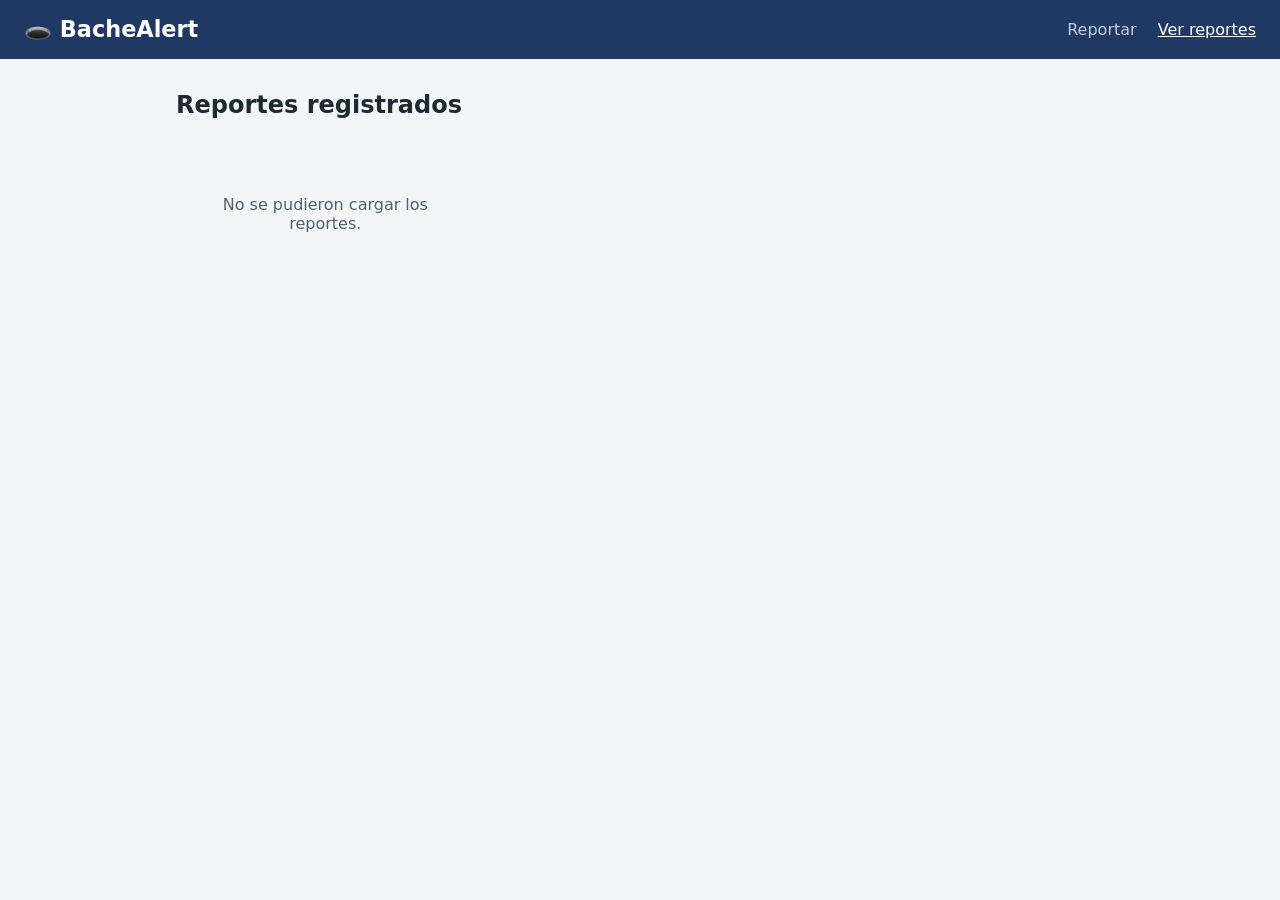
==== app/src/main/resources/static/reportes.html @ e4fe508c "Backend completo y frontend" ====
<!DOCTYPE html>
<html lang="es">
<head>
  <meta charset="UTF-8">
  <meta name="viewport" content="width=device-width, initial-scale=1">
  <title>BacheAlert — Reportes</title>
  <link rel="stylesheet" href="estilos.css">
</head>
<body>
  <header>
    <h1>🕳️ BacheAlert</h1>
    <nav>
      <a href="index.html">Reportar</a>
      <a href="reportes.html" class="activo">Ver reportes</a>
    </nav>
  </header>

  <main style="max-width: 960px;">
    <h2>Reportes registrados</h2>
    <div id="lista" class="grid"></div>
  </main>

  <script src="reportes.js"></script>
</body>
</html>
---- app/src/main/resources/static/estilos.css ----
* { box-sizing: border-box; }

body {
  margin: 0;
  font-family: system-ui, -apple-system, "Segoe UI", sans-serif;
  background: #f4f5f7;
  color: #1f2933;
}

header {
  background: #1f3864;
  color: white;
  padding: 16px 24px;
  display: flex;
  justify-content: space-between;
  align-items: center;
  flex-wrap: wrap;
  gap: 12px;
}
header h1 { margin: 0; font-size: 1.4rem; }
nav a {
  color: white;
  text-decoration: none;
  margin-left: 16px;
  opacity: 0.75;
}
nav a.activo, nav a:hover { opacity: 1; text-decoration: underline; }

main { max-width: 640px; margin: 32px auto; padding: 0 16px; }

.tarjeta {
  background: white;
  border-radius: 12px;
  padding: 24px;
  box-shadow: 0 2px 8px rgba(0,0,0,0.08);
}

label { display: block; margin-top: 16px; font-weight: 600; }
input[type="text"], input[type="file"] {
  width: 100%;
  margin-top: 6px;
  padding: 10px;
  border: 1px solid #cbd2d9;
  border-radius: 8px;
  font-size: 1rem;
}

#vista-previa {
  display: block;
  max-width: 100%;
  max-height: 320px;
  margin-top: 12px;
  border-radius: 8px;
}

button {
  margin-top: 20px;
  width: 100%;
  padding: 12px;
  background: #2f5496;
  color: white;
  border: none;
  border-radius: 8px;
  font-size: 1rem;
  cursor: pointer;
}
button:disabled { background: #9aa5b1; cursor: wait; }

#resultado { margin-top: 20px; padding: 14px; border-radius: 8px; line-height: 1.5; }
#resultado.ok      { background: #e3f6e8; color: #1b5e20; }
#resultado.rechazo { background: #fff4e0; color: #8a5a00; }
#resultado.error   { background: #fdecea; color: #b71c1c; }

/* Lista de reportes */
.grid { display: grid; grid-template-columns: repeat(auto-fill, minmax(260px, 1fr)); gap: 16px; }
.reporte img { width: 100%; height: 180px; object-fit: cover; border-radius: 8px 8px 0 0; }
.reporte .cuerpo { padding: 12px; }
.reporte .meta { color: #52606d; font-size: 0.9rem; margin: 4px 0; }
.vacio { text-align: center; color: #52606d; padding: 40px; }
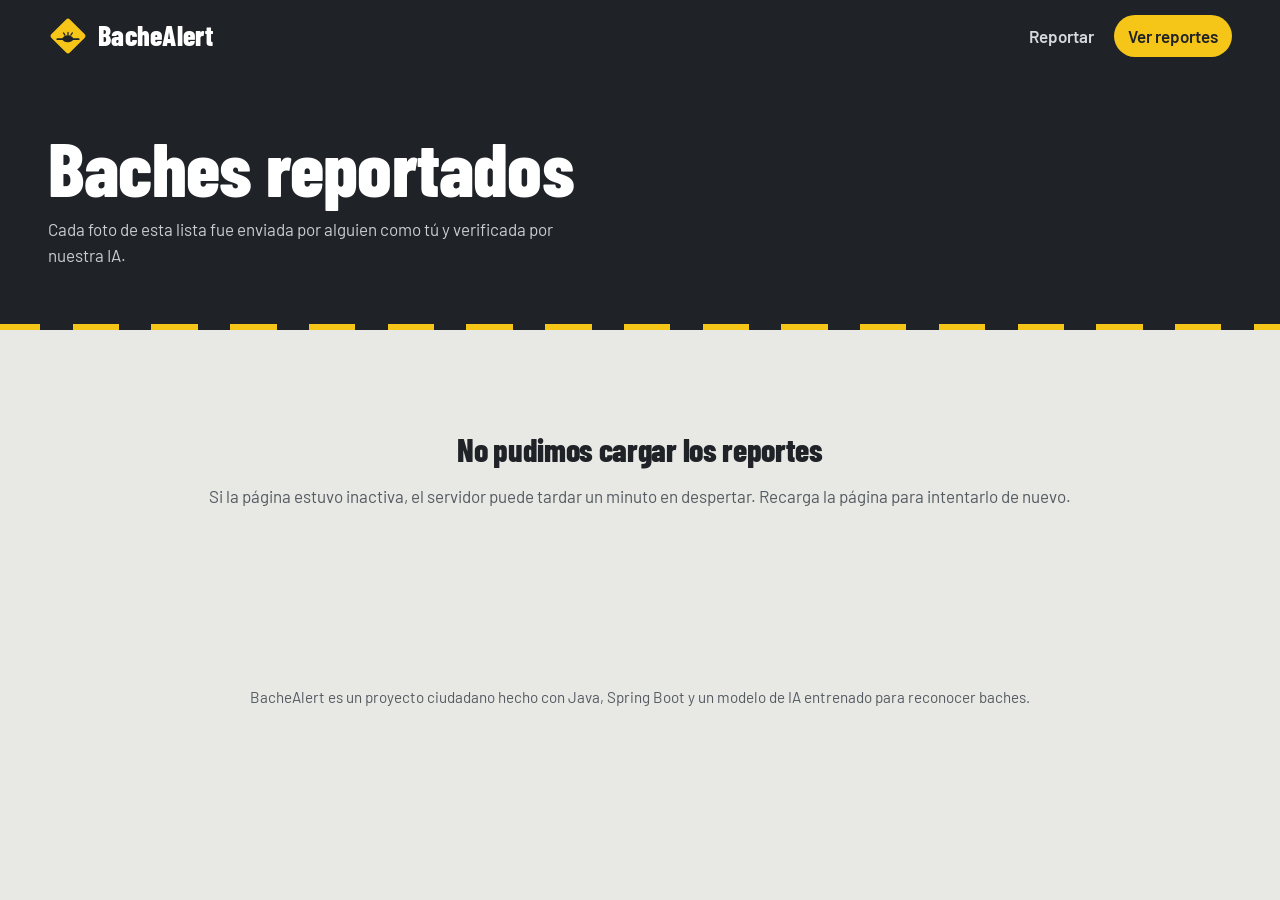
==== commit deff33ed: "Rediseño del frontend: estilo urbano vial - Paleta asfalto y amarillo de señal, modo claro u oscuro " ====
--- a/app/src/main/resources/static/reportes.html
+++ b/app/src/main/resources/static/reportes.html
@@ -3,22 +3,46 @@
 <head>
   <meta charset="UTF-8">
   <meta name="viewport" content="width=device-width, initial-scale=1">
-  <title>BacheAlert — Reportes</title>
+  <title>BacheAlert — Reportes de la ciudad</title>
+  <meta name="description" content="Todos los baches que la comunidad ha reportado y nuestra IA ha verificado.">
+  <link rel="icon" href="logo.svg" type="image/svg+xml">
+  <link rel="preconnect" href="https://fonts.googleapis.com">
+  <link rel="preconnect" href="https://fonts.gstatic.com" crossorigin>
+  <link href="https://fonts.googleapis.com/css2?family=Barlow+Condensed:wght@600;700;800&family=Barlow:wght@400;500;600&display=swap" rel="stylesheet">
   <link rel="stylesheet" href="estilos.css">
 </head>
 <body>
-  <header>
-    <h1>🕳️ BacheAlert</h1>
-    <nav>
+  <header class="barra">
+    <a href="index.html" class="marca" aria-label="BacheAlert, inicio">
+      <img src="logo.svg" alt="" width="40" height="40">
+      <span>BacheAlert</span>
+    </a>
+    <nav aria-label="Principal">
       <a href="index.html">Reportar</a>
-      <a href="reportes.html" class="activo">Ver reportes</a>
+      <a href="reportes.html" aria-current="page">Ver reportes</a>
     </nav>
   </header>
 
-  <main style="max-width: 960px;">
-    <h2>Reportes registrados</h2>
-    <div id="lista" class="grid"></div>
+  <section class="encabezado-lista">
+    <div>
+      <h1>Baches reportados</h1>
+      <p>Cada foto de esta lista fue enviada por alguien como tú y verificada por nuestra IA.</p>
+    </div>
+    <div class="contador" id="contador" hidden>
+      <span class="contador-num" id="contador-num">0</span>
+      <span class="contador-txt" id="contador-txt">baches reportados</span>
+    </div>
+  </section>
+
+  <main class="contenido contenido-ancho">
+    <div id="lista" class="grid" aria-live="polite">
+      <p class="cargando">Cargando reportes…</p>
+    </div>
   </main>
+
+  <footer class="pie">
+    <p>BacheAlert es un proyecto ciudadano hecho con Java, Spring Boot y un modelo de IA entrenado para reconocer baches.</p>
+  </footer>
 
   <script src="reportes.js"></script>
 </body>
--- a/app/src/main/resources/static/estilos.css
+++ b/app/src/main/resources/static/estilos.css
@@ -1,79 +1,539 @@
+/* ============================================================
+   BacheAlert — estilo "urbano vial"
+   Asfalto, amarillo de señal y línea discontinua de la calle.
+   Modo claro u oscuro automático según el dispositivo.
+   ============================================================ */
+
+/* ---------- Colores y medidas (modo claro: concreto) ---------- */
+:root {
+  --amarillo: #F5C518;          /* amarillo de señal vial */
+  --amarillo-texto: #7A5C00;    /* amarillo oscuro, legible sobre fondo claro */
+  --asfalto: #1F2226;
+  --asfalto-2: #2A2E33;
+
+  --fondo: #E8E9E5;             /* concreto */
+  --superficie: #FFFFFF;
+  --superficie-2: #F4F5F2;
+  --texto: #1F2226;
+  --texto-suave: #545A61;
+  --borde: #CDD0CA;
+
+  --ok: #2E9E5B;
+  --ok-fondo: #E3F4EA;
+  --alerta: #B56A00;
+  --alerta-fondo: #FFF3D6;
+  --error: #C93A3A;
+  --error-fondo: #FBE6E6;
+
+  --radio: 14px;
+  --sombra: 0 1px 2px rgb(31 34 38 / 8%), 0 8px 24px rgb(31 34 38 / 8%);
+  --titulos: "Barlow Condensed", "Arial Narrow", sans-serif;
+  --cuerpo: "Barlow", system-ui, sans-serif;
+
+  color-scheme: light dark;
+}
+
+/* ---------- Modo oscuro: asfalto ---------- */
+@media (prefers-color-scheme: dark) {
+  :root {
+    --amarillo-texto: #F5C518;
+    --fondo: #17191C;
+    --superficie: #23262A;
+    --superficie-2: #2C3035;
+    --texto: #EEEFEC;
+    --texto-suave: #A9AEB4;
+    --borde: #3A3F45;
+    --ok: #4CC07D;
+    --ok-fondo: #18301F;
+    --alerta: #F5C518;
+    --alerta-fondo: #332A10;
+    --error: #F07070;
+    --error-fondo: #3A1E1E;
+    --sombra: 0 1px 2px rgb(0 0 0 / 30%), 0 10px 30px rgb(0 0 0 / 30%);
+  }
+}
+
+/* ---------- Base ---------- */
 * { box-sizing: border-box; }
+
+/* Lo que JavaScript oculta con "hidden" se oculta siempre, aunque tenga display propio */
+[hidden] { display: none !important; }
 
 body {
   margin: 0;
-  font-family: system-ui, -apple-system, "Segoe UI", sans-serif;
-  background: #f4f5f7;
-  color: #1f2933;
-}
-
-header {
-  background: #1f3864;
-  color: white;
-  padding: 16px 24px;
-  display: flex;
+  font-family: var(--cuerpo);
+  font-size: 1.0625rem;
+  line-height: 1.55;
+  background: var(--fondo);
+  color: var(--texto);
+  -webkit-font-smoothing: antialiased;
+}
+
+h1, h2, h3 {
+  font-family: var(--titulos);
+  font-weight: 800;
+  line-height: 1.02;
+  letter-spacing: -0.01em;
+  margin: 0;
+}
+
+a { color: inherit; }
+
+:focus-visible {
+  outline: 3px solid var(--amarillo);
+  outline-offset: 3px;
+  border-radius: 6px;
+}
+
+.oculto {
+  position: absolute;
+  width: 1px; height: 1px;
+  overflow: hidden;
+  clip: rect(0 0 0 0);
+  white-space: nowrap;
+}
+
+/* ---------- Barra superior ---------- */
+.barra {
+  background: var(--asfalto);
+  color: #fff;
+  padding: 14px clamp(16px, 4vw, 48px);
+  display: flex;
+  align-items: center;
   justify-content: space-between;
+  gap: 16px;
+  flex-wrap: wrap;
+}
+
+.marca {
+  display: flex;
   align-items: center;
+  gap: 10px;
+  text-decoration: none;
+  font-family: var(--titulos);
+  font-weight: 800;
+  font-size: 1.75rem;
+  letter-spacing: 0.01em;
+}
+
+.barra nav { display: flex; gap: 6px; }
+
+.barra nav a {
+  text-decoration: none;
+  font-weight: 600;
+  padding: 8px 14px;
+  border-radius: 999px;
+  color: #D7DADD;
+  transition: background 0.15s, color 0.15s;
+}
+.barra nav a:hover { background: var(--asfalto-2); color: #fff; }
+.barra nav a[aria-current="page"] { background: var(--amarillo); color: var(--asfalto); }
+
+/* ---------- Portada: un tramo de calle ---------- */
+.portada {
+  background: var(--asfalto);
+  color: #fff;
+  padding: clamp(32px, 6vw, 72px) clamp(16px, 4vw, 48px) 0;
+  position: relative;
+  overflow: hidden;
+}
+
+/* textura sutil de asfalto */
+.portada::before {
+  content: "";
+  position: absolute;
+  inset: 0;
+  background-image: radial-gradient(rgb(255 255 255 / 5%) 1px, transparent 1.5px);
+  background-size: 7px 7px;
+  pointer-events: none;
+}
+
+.portada-texto {
+  position: relative;
+  max-width: 1100px;
+  margin: 0 auto;
+}
+
+.portada h1 {
+  font-size: clamp(2.8rem, 8vw, 6.2rem);
+  max-width: 12ch;
+}
+
+.portada p {
+  max-width: 52ch;
+  color: #C9CDD1;
+  font-size: 1.15rem;
+  margin: 18px 0 0;
+}
+
+/* Los 3 pasos viajan sobre la línea discontinua amarilla */
+.calle {
+  position: relative;
+  list-style: none;
+  max-width: 1100px;
+  margin: clamp(36px, 6vw, 64px) auto 0;
+  padding: 0 0 clamp(32px, 5vw, 56px);
+  display: grid;
+  grid-template-columns: repeat(3, 1fr);
+  gap: 24px;
+}
+
+.calle::before {
+  content: "";
+  position: absolute;
+  left: 0; right: 0;
+  top: 22px;
+  height: 6px;
+  background: repeating-linear-gradient(90deg, var(--amarillo) 0 46px, transparent 46px 78px);
+  animation: avanzar 1.6s linear 1;
+}
+
+@keyframes avanzar {
+  from { background-position: -312px 0; }
+  to   { background-position: 0 0; }
+}
+
+.calle li {
+  position: relative;
+  display: flex;
+  flex-direction: column;
+  gap: 4px;
+}
+
+.paso-num {
+  display: grid;
+  place-items: center;
+  width: 50px; height: 50px;
+  margin-bottom: 12px;
+  border-radius: 50%;
+  background: var(--asfalto);
+  border: 4px solid var(--amarillo);
+  color: var(--amarillo);
+  font-family: var(--titulos);
+  font-weight: 800;
+  font-size: 1.6rem;
+}
+
+.calle strong {
+  font-family: var(--titulos);
+  font-weight: 700;
+  font-size: 1.5rem;
+}
+.calle li span:last-child { color: #A9AEB4; }
+
+/* ---------- Contenido ---------- */
+.contenido {
+  max-width: 720px;
+  margin: -1px auto 0;
+  padding: clamp(24px, 4vw, 48px) 16px 64px;
+}
+.contenido-ancho { max-width: 1140px; }
+
+.panel {
+  background: var(--superficie);
+  border-radius: var(--radio);
+  box-shadow: var(--sombra);
+  padding: clamp(20px, 4vw, 36px);
+}
+
+.panel h2 { font-size: 2.2rem; margin-bottom: 20px; }
+
+/* ---------- Zona de la foto ---------- */
+.zona-vacia {
+  display: flex;
+  flex-direction: column;
+  align-items: center;
+  justify-content: center;
+  gap: 6px;
+  min-height: 220px;
+  padding: 24px;
+  text-align: center;
+  border: 3px dashed var(--borde);
+  border-radius: var(--radio);
+  background: var(--superficie-2);
+  color: var(--texto-suave);
+  cursor: pointer;
+  transition: border-color 0.15s, background 0.15s;
+}
+.zona-vacia svg { color: var(--amarillo-texto); }
+.zona-vacia strong { color: var(--texto); font-size: 1.2rem; }
+.zona-vacia:hover,
+.zona-foto.arrastrando .zona-vacia { border-color: var(--amarillo); }
+.zona-foto:focus-within .zona-vacia { outline: 3px solid var(--amarillo); outline-offset: 3px; }
+
+.vista {
+  position: relative;
+  margin: 0;
+  border-radius: var(--radio);
+  overflow: hidden;
+  background: var(--asfalto);
+}
+.vista img {
+  display: block;
+  width: 100%;
+  max-height: 380px;
+  object-fit: contain;
+}
+
+.cambiar {
+  position: absolute;
+  right: 12px; bottom: 12px;
+  background: rgb(31 34 38 / 85%);
+  color: #fff;
+  font-weight: 600;
+  font-size: 0.95rem;
+  padding: 8px 14px;
+  border-radius: 999px;
+  cursor: pointer;
+}
+.cambiar:hover { background: var(--asfalto); }
+
+/* Animación de análisis: una franja amarilla recorre la foto */
+.escaner { display: none; }
+.vista.analizando .escaner {
+  display: block;
+  position: absolute;
+  inset: 0;
+  background:
+    linear-gradient(180deg, transparent 0%, rgb(245 197 24 / 0%) 40%, rgb(245 197 24 / 45%) 50%, rgb(245 197 24 / 0%) 60%, transparent 100%);
+  background-size: 100% 220%;
+  animation: escanear 1.4s ease-in-out infinite alternate;
+  border: 3px solid var(--amarillo);
+  border-radius: var(--radio);
+}
+.vista.analizando img { filter: saturate(0.6) brightness(0.85); }
+.vista.analizando .cambiar { display: none; }
+
+@keyframes escanear {
+  from { background-position: 0 100%; }
+  to   { background-position: 0 0; }
+}
+
+.aviso-campo { color: var(--error); font-weight: 600; margin: 10px 0 0; }
+
+/* ---------- Campos ---------- */
+.campos { display: grid; gap: 16px; margin-top: 22px; }
+
+.campo label {
+  display: block;
+  font-weight: 600;
+  margin-bottom: 6px;
+}
+.opcional { font-weight: 400; color: var(--texto-suave); }
+
+.campo input {
+  width: 100%;
+  padding: 12px 14px;
+  font: inherit;
+  color: var(--texto);
+  background: var(--superficie-2);
+  border: 2px solid var(--borde);
+  border-radius: 10px;
+  transition: border-color 0.15s;
+}
+.campo input::placeholder { color: var(--texto-suave); opacity: 0.8; }
+.campo input:focus { border-color: var(--amarillo); outline: none; }
+
+/* ---------- Botón ---------- */
+.boton-principal {
+  display: flex;
+  align-items: center;
+  justify-content: center;
+  gap: 10px;
+  width: 100%;
+  margin-top: 26px;
+  padding: 16px 20px;
+  font-family: var(--titulos);
+  font-weight: 800;
+  font-size: 1.45rem;
+  letter-spacing: 0.01em;
+  color: var(--asfalto);
+  background: var(--amarillo);
+  border: 0;
+  border-radius: 12px;
+  cursor: pointer;
+  box-shadow: 0 4px 0 #B8920A;
+  transition: transform 0.1s, box-shadow 0.1s, filter 0.15s;
+  text-decoration: none;
+}
+.boton-principal:hover { filter: brightness(1.05); }
+.boton-principal:active { transform: translateY(3px); box-shadow: 0 1px 0 #B8920A; }
+.boton-principal:disabled { filter: grayscale(0.5) brightness(0.9); cursor: wait; }
+
+.giro {
+  width: 20px; height: 20px;
+  border: 3px solid rgb(31 34 38 / 30%);
+  border-top-color: var(--asfalto);
+  border-radius: 50%;
+  animation: girar 0.8s linear infinite;
+}
+@keyframes girar { to { transform: rotate(360deg); } }
+
+/* ---------- Resultado ---------- */
+.resultado {
+  margin-top: 24px;
+  padding: 20px;
+  border-radius: var(--radio);
+  border-left: 8px solid;
+}
+.resultado h3 { font-size: 1.7rem; margin-bottom: 6px; }
+.resultado p { margin: 0; }
+.resultado.ok      { background: var(--ok-fondo);     border-color: var(--ok); }
+.resultado.rechazo { background: var(--alerta-fondo); border-color: var(--alerta); }
+.resultado.error   { background: var(--error-fondo);  border-color: var(--error); }
+
+.medidor { margin-top: 16px; }
+.medidor-etiqueta {
+  display: flex;
+  justify-content: space-between;
+  font-weight: 600;
+  margin-bottom: 6px;
+}
+.medidor-barra {
+  height: 14px;
+  border-radius: 999px;
+  background: rgb(127 127 127 / 25%);
+  overflow: hidden;
+}
+.medidor-relleno {
+  height: 100%;
+  width: 0;
+  border-radius: 999px;
+  background: repeating-linear-gradient(-45deg, var(--amarillo) 0 12px, #E0B000 12px 24px);
+  transition: width 0.9s cubic-bezier(.2, .8, .2, 1);
+}
+.resultado.ok .medidor-relleno { background: repeating-linear-gradient(-45deg, var(--ok) 0 12px, #278A4F 12px 24px); }
+
+.resultado .acciones { margin-top: 16px; display: flex; gap: 16px; flex-wrap: wrap; }
+.resultado .acciones a { font-weight: 600; color: var(--texto); }
+
+/* ---------- Página de reportes ---------- */
+.encabezado-lista {
+  background: var(--asfalto);
+  color: #fff;
+  padding: clamp(28px, 5vw, 56px) clamp(16px, 4vw, 48px);
+  display: flex;
+  align-items: flex-end;
+  justify-content: space-between;
+  gap: 24px;
   flex-wrap: wrap;
-  gap: 12px;
-}
-header h1 { margin: 0; font-size: 1.4rem; }
-nav a {
-  color: white;
-  text-decoration: none;
-  margin-left: 16px;
-  opacity: 0.75;
-}
-nav a.activo, nav a:hover { opacity: 1; text-decoration: underline; }
-
-main { max-width: 640px; margin: 32px auto; padding: 0 16px; }
-
-.tarjeta {
-  background: white;
+  border-bottom: 6px solid transparent;
+  border-image: repeating-linear-gradient(90deg, var(--amarillo) 0 46px, transparent 46px 78px) 6;
+}
+.encabezado-lista h1 { font-size: clamp(2.6rem, 7vw, 4.8rem); }
+.encabezado-lista p { color: #C9CDD1; margin: 10px 0 0; max-width: 52ch; }
+
+/* El contador imita una placa de señal vial */
+.contador {
+  background: var(--amarillo);
+  color: var(--asfalto);
+  border: 4px solid var(--asfalto);
+  outline: 3px solid var(--amarillo);
   border-radius: 12px;
-  padding: 24px;
-  box-shadow: 0 2px 8px rgba(0,0,0,0.08);
-}
-
-label { display: block; margin-top: 16px; font-weight: 600; }
-input[type="text"], input[type="file"] {
+  padding: 10px 20px;
+  text-align: center;
+  min-width: 150px;
+}
+.contador-num {
+  display: block;
+  font-family: var(--titulos);
+  font-weight: 800;
+  font-size: 3.4rem;
+  line-height: 1;
+}
+.contador-txt { font-weight: 600; }
+
+.grid {
+  display: grid;
+  grid-template-columns: repeat(auto-fill, minmax(280px, 1fr));
+  gap: 22px;
+}
+
+.reporte {
+  background: var(--superficie);
+  border-radius: var(--radio);
+  box-shadow: var(--sombra);
+  overflow: hidden;
+  display: flex;
+  flex-direction: column;
+}
+
+.reporte-foto {
+  position: relative;
+  aspect-ratio: 4 / 3;
+  overflow: hidden;
+  background: var(--asfalto);
+}
+.reporte-foto img {
   width: 100%;
-  margin-top: 6px;
-  padding: 10px;
-  border: 1px solid #cbd2d9;
-  border-radius: 8px;
-  font-size: 1rem;
-}
-
-#vista-previa {
-  display: block;
-  max-width: 100%;
-  max-height: 320px;
-  margin-top: 12px;
-  border-radius: 8px;
-}
-
-button {
-  margin-top: 20px;
-  width: 100%;
-  padding: 12px;
-  background: #2f5496;
-  color: white;
-  border: none;
-  border-radius: 8px;
-  font-size: 1rem;
-  cursor: pointer;
-}
-button:disabled { background: #9aa5b1; cursor: wait; }
-
-#resultado { margin-top: 20px; padding: 14px; border-radius: 8px; line-height: 1.5; }
-#resultado.ok      { background: #e3f6e8; color: #1b5e20; }
-#resultado.rechazo { background: #fff4e0; color: #8a5a00; }
-#resultado.error   { background: #fdecea; color: #b71c1c; }
-
-/* Lista de reportes */
-.grid { display: grid; grid-template-columns: repeat(auto-fill, minmax(260px, 1fr)); gap: 16px; }
-.reporte img { width: 100%; height: 180px; object-fit: cover; border-radius: 8px 8px 0 0; }
-.reporte .cuerpo { padding: 12px; }
-.reporte .meta { color: #52606d; font-size: 0.9rem; margin: 4px 0; }
-.vacio { text-align: center; color: #52606d; padding: 40px; }
+  height: 100%;
+  object-fit: cover;
+  transition: transform 0.35s ease;
+}
+.reporte:hover .reporte-foto img { transform: scale(1.05); }
+
+.insignia {
+  position: absolute;
+  left: 12px; top: 12px;
+  background: var(--amarillo);
+  color: var(--asfalto);
+  font-weight: 700;
+  font-size: 0.95rem;
+  padding: 4px 10px;
+  border-radius: 999px;
+  box-shadow: 0 2px 6px rgb(0 0 0 / 30%);
+}
+
+.reporte-cuerpo { padding: 16px 18px 18px; display: grid; gap: 8px; }
+.reporte-cuerpo h3 { font-size: 1.5rem; }
+.reporte-cuerpo h3 small { font-family: var(--cuerpo); font-weight: 500; font-size: 0.95rem; color: var(--texto-suave); }
+
+.dato {
+  display: flex;
+  gap: 8px;
+  align-items: flex-start;
+  margin: 0;
+  color: var(--texto-suave);
+}
+.dato svg { flex: none; margin-top: 3px; color: var(--amarillo-texto); }
+.dato.principal { color: var(--texto); font-weight: 600; }
+
+.vacio, .cargando {
+  grid-column: 1 / -1;
+  text-align: center;
+  padding: 56px 16px;
+  color: var(--texto-suave);
+}
+.vacio h2 { font-size: 2rem; color: var(--texto); margin-bottom: 8px; }
+.vacio .boton-principal { width: auto; display: inline-flex; margin-top: 20px; padding: 14px 28px; }
+
+/* ---------- Pie ---------- */
+.pie {
+  text-align: center;
+  padding: 24px 16px 40px;
+  color: var(--texto-suave);
+  font-size: 0.95rem;
+}
+
+/* ---------- Celular ---------- */
+@media (max-width: 640px) {
+  .calle { grid-template-columns: 1fr; gap: 20px; }
+  .calle::before {
+    left: 22px; right: auto; top: 0; bottom: 32px;
+    width: 6px; height: auto;
+    background: repeating-linear-gradient(180deg, var(--amarillo) 0 30px, transparent 30px 52px);
+    animation: none;
+  }
+  .calle li { padding-left: 70px; min-height: 50px; }
+  .paso-num { position: absolute; left: 0; top: 0; margin: 0; }
+  .contador { width: 100%; }
+}
+
+/* ---------- Respeta a quien prefiere menos movimiento ---------- */
+@media (prefers-reduced-motion: reduce) {
+  *, *::before, *::after {
+    animation-duration: 0.01ms !important;
+    animation-iteration-count: 1 !important;
+    transition-duration: 0.01ms !important;
+  }
+}
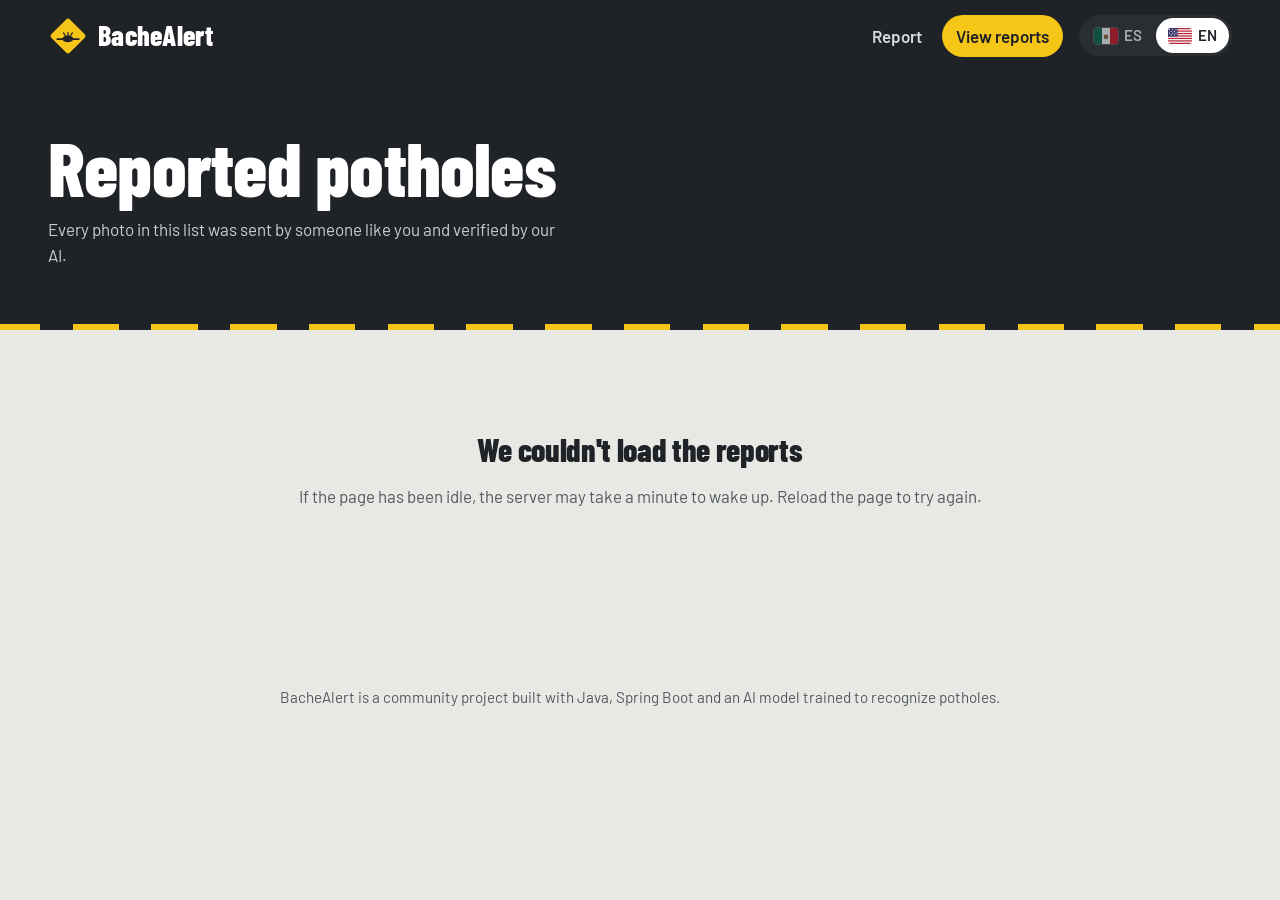
==== commit acfa904b: "Versión en inglés con selector de idioma - Selector con bandera de México y de Estados Unidos arriba" ====
--- a/app/src/main/resources/static/reportes.html
+++ b/app/src/main/resources/static/reportes.html
@@ -3,8 +3,8 @@
 <head>
   <meta charset="UTF-8">
   <meta name="viewport" content="width=device-width, initial-scale=1">
-  <title>BacheAlert — Reportes de la ciudad</title>
-  <meta name="description" content="Todos los baches que la comunidad ha reportado y nuestra IA ha verificado.">
+  <title data-i18n="lista.titulo">BacheAlert — Reportes de la ciudad</title>
+  <meta name="description" data-i18n-content="lista.descripcion" content="Todos los baches que la comunidad ha reportado y nuestra IA ha verificado.">
   <link rel="icon" href="logo.svg" type="image/svg+xml">
   <link rel="preconnect" href="https://fonts.googleapis.com">
   <link rel="preconnect" href="https://fonts.gstatic.com" crossorigin>
@@ -13,20 +13,30 @@
 </head>
 <body>
   <header class="barra">
-    <a href="index.html" class="marca" aria-label="BacheAlert, inicio">
+    <a href="index.html" class="marca" data-i18n-aria="nav.inicio" aria-label="BacheAlert, inicio">
       <img src="logo.svg" alt="" width="40" height="40">
       <span>BacheAlert</span>
     </a>
-    <nav aria-label="Principal">
-      <a href="index.html">Reportar</a>
-      <a href="reportes.html" aria-current="page">Ver reportes</a>
-    </nav>
+    <div class="barra-derecha">
+      <nav data-i18n-aria="nav.principal" aria-label="Principal">
+        <a href="index.html" data-i18n="nav.reportar">Reportar</a>
+        <a href="reportes.html" aria-current="page" data-i18n="nav.reportes">Ver reportes</a>
+      </nav>
+      <div class="idiomas" role="group" data-i18n-aria="idioma.grupo" aria-label="Idioma">
+        <button type="button" data-idioma="es" aria-pressed="true" lang="es" title="Español" aria-label="Español">
+          <img src="bandera-mx.svg" alt="" width="24" height="16"><span>ES</span>
+        </button>
+        <button type="button" data-idioma="en" aria-pressed="false" lang="en" title="English" aria-label="English">
+          <img src="bandera-us.svg" alt="" width="24" height="16"><span>EN</span>
+        </button>
+      </div>
+    </div>
   </header>
 
   <section class="encabezado-lista">
     <div>
-      <h1>Baches reportados</h1>
-      <p>Cada foto de esta lista fue enviada por alguien como tú y verificada por nuestra IA.</p>
+      <h1 data-i18n="lista.h1">Baches reportados</h1>
+      <p data-i18n="lista.intro">Cada foto de esta lista fue enviada por alguien como tú y verificada por nuestra IA.</p>
     </div>
     <div class="contador" id="contador" hidden>
       <span class="contador-num" id="contador-num">0</span>
@@ -36,14 +46,15 @@
 
   <main class="contenido contenido-ancho">
     <div id="lista" class="grid" aria-live="polite">
-      <p class="cargando">Cargando reportes…</p>
+      <p class="cargando" data-i18n="lista.cargando">Cargando reportes…</p>
     </div>
   </main>
 
   <footer class="pie">
-    <p>BacheAlert es un proyecto ciudadano hecho con Java, Spring Boot y un modelo de IA entrenado para reconocer baches.</p>
+    <p data-i18n="pie">BacheAlert es un proyecto ciudadano hecho con Java, Spring Boot y un modelo de IA entrenado para reconocer baches.</p>
   </footer>
 
+  <script src="i18n.js"></script>
   <script src="reportes.js"></script>
 </body>
 </html>
--- a/app/src/main/resources/static/estilos.css
+++ b/app/src/main/resources/static/estilos.css
@@ -116,7 +116,49 @@
   letter-spacing: 0.01em;
 }
 
+.barra-derecha {
+  display: flex;
+  align-items: center;
+  gap: 16px;
+  flex-wrap: wrap;
+}
+
 .barra nav { display: flex; gap: 6px; }
+
+/* Selector de idioma: dos pestañas con bandera */
+.idiomas {
+  display: flex;
+  padding: 3px;
+  gap: 2px;
+  background: var(--asfalto-2);
+  border-radius: 999px;
+}
+.idiomas button {
+  display: flex;
+  align-items: center;
+  gap: 6px;
+  padding: 6px 12px;
+  font: inherit;
+  font-weight: 600;
+  font-size: 0.95rem;
+  color: #A9AEB4;
+  background: transparent;
+  border: 0;
+  border-radius: 999px;
+  cursor: pointer;
+  transition: background 0.15s, color 0.15s;
+}
+.idiomas button img {
+  display: block;
+  border-radius: 3px;
+  box-shadow: 0 0 0 1px rgb(255 255 255 / 25%);
+  opacity: 0.6;
+  transition: opacity 0.15s;
+}
+.idiomas button:hover { color: #fff; }
+.idiomas button:hover img { opacity: 1; }
+.idiomas button[aria-pressed="true"] { background: #fff; color: var(--asfalto); }
+.idiomas button[aria-pressed="true"] img { opacity: 1; }
 
 .barra nav a {
   text-decoration: none;
@@ -517,6 +559,15 @@
 
 /* ---------- Celular ---------- */
 @media (max-width: 640px) {
+  /* El selector de idioma sube junto al logo, arriba a la derecha; el menú baja a su propia fila */
+  .barra-derecha { display: contents; }
+  .idiomas { order: 1; }
+  .idiomas button { padding: 6px 10px; }
+  .idiomas button span { display: none; }   /* en celular quedan solo las banderas */
+  .barra nav { order: 2; width: 100%; }
+  .marca { font-size: 1.5rem; }
+  .marca img { width: 34px; height: 34px; }
+
   .calle { grid-template-columns: 1fr; gap: 20px; }
   .calle::before {
     left: 22px; right: auto; top: 0; bottom: 32px;
